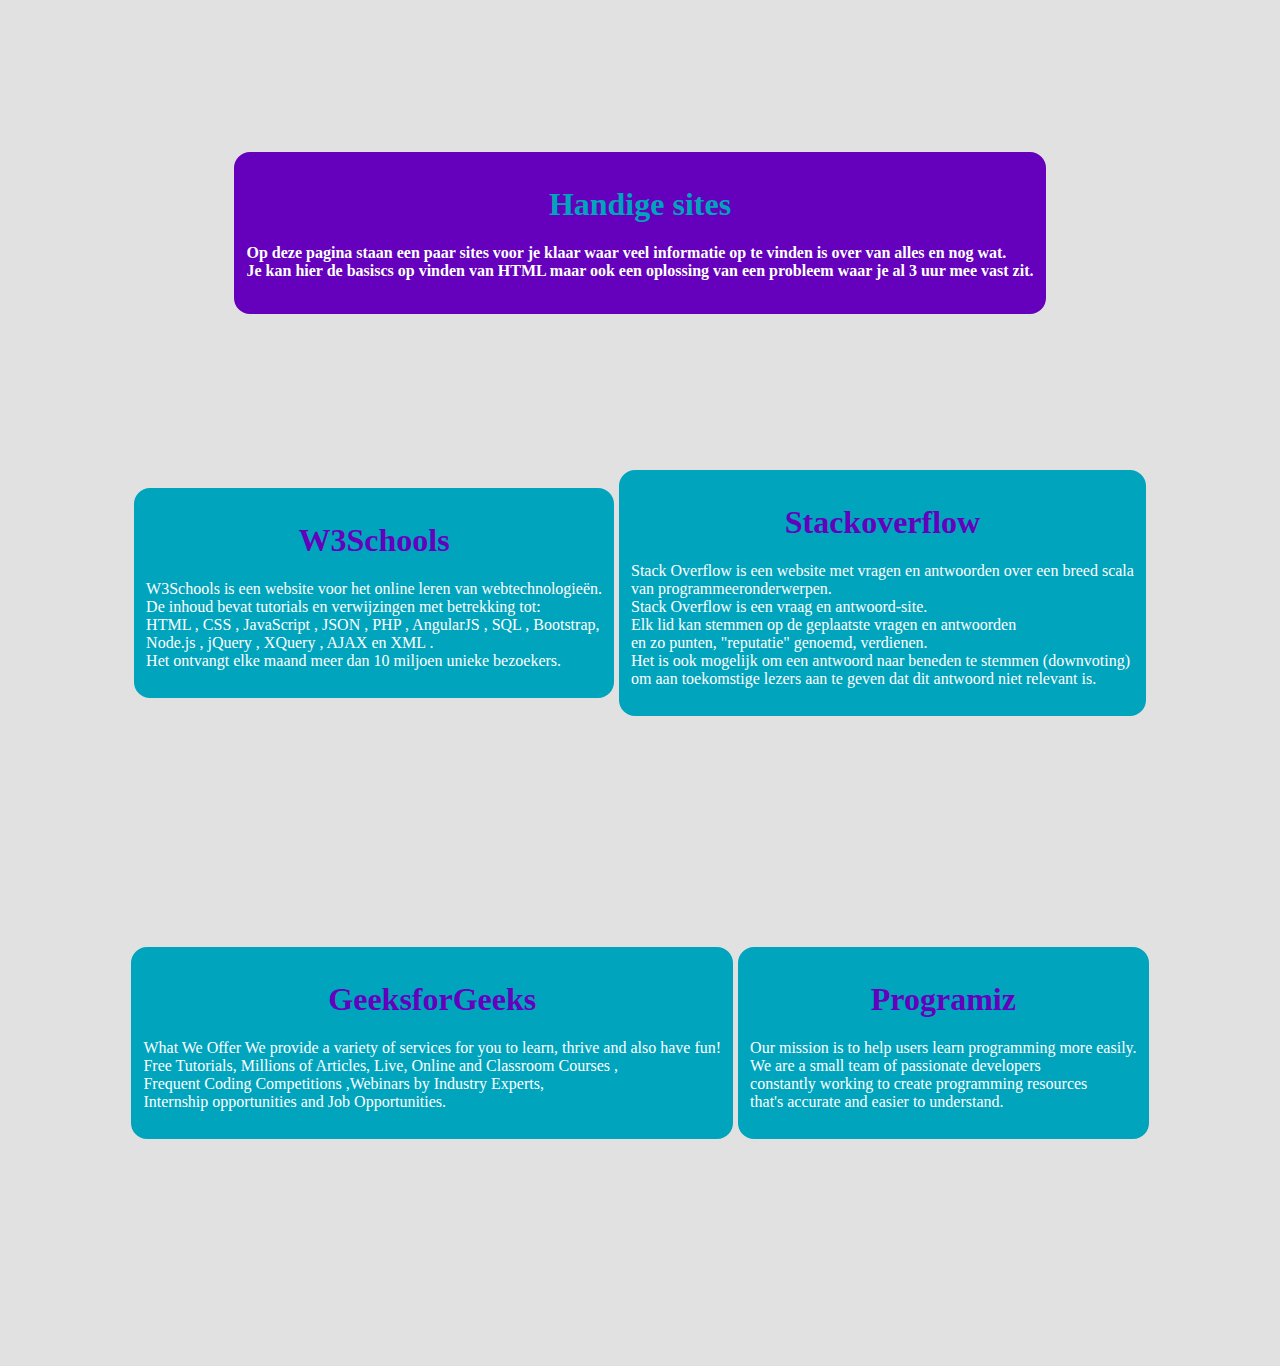
==== index.html @ 5f40011b "handige-website" ====
<!DOCTYPE html>
<html lang="en">
<head>
    <meta charset="UTF-8">
    <meta http-equiv="X-UA-Compatible" content="IE=edge">
    <meta name="viewport" content="width=device-width, initial-scale=1.0">
    <link rel="stylesheet" href="style.css">
    <title>Websites</title>
</head>
<body>
    <div class="main-container">
        <div id="main">
            <h1>Handige sites</h1>
            <h4>Op deze pagina staan een paar sites voor je klaar waar veel informatie op te vinden is over van alles en nog wat.<br>
            Je kan hier de basiscs op vinden van HTML maar ook een oplossing van een probleem waar je al 3 uur mee vast zit.</h4>
        </div>
    </div>
    <div class="first-row">
        <div id="w3schools">
            <h1><a href="https://www.w3schools.com/" target="_blank">W3Schools</a></h1>
            <p>W3Schools is een website voor het online leren van webtechnologieën.<br>
            De inhoud bevat tutorials en verwijzingen met betrekking tot:<br>
            HTML , CSS , JavaScript , JSON , PHP , AngularJS , SQL , Bootstrap,<br>
            Node.js , jQuery , XQuery , AJAX en XML .<br>
            Het ontvangt elke maand meer dan 10 miljoen unieke bezoekers.</p>
        </div>
        <div id="stackoverflow">
            <h1><a href="https://stackoverflow.com/" target="_blank">Stackoverflow</a></h1>
            <p>Stack Overflow is een website met vragen en antwoorden over een breed scala<br>
            van programmeeronderwerpen.<br>

                Stack Overflow is een vraag en antwoord-site.<br>
                Elk lid kan stemmen op de geplaatste vragen en antwoorden<br>
                en zo punten, "reputatie" genoemd, verdienen.<br>
                 Het is ook mogelijk om een antwoord naar beneden te stemmen (downvoting)<br>
                 om aan toekomstige lezers aan te geven dat dit antwoord niet relevant is.
        </div>
    </div>
    <div class="second-row">
        <div id="geeksforgeeks">
            <h1><a href="https://www.geeksforgeeks.org/" target="_blank">GeeksforGeeks</a></h1>
            <p>What We Offer
                We provide a variety of services for you to learn, thrive and also have fun!<br>
                Free Tutorials, Millions of Articles, Live, Online and Classroom Courses ,<br>
                Frequent Coding Competitions ,Webinars by Industry Experts,<br>
                 Internship opportunities and Job Opportunities.</p>
        </div>
        <div id="programiz">
            <h1><a href="https://www.programiz.com/" target="_blank">Programiz</a></h1>
            <p>Our mission is to help users learn programming more easily.<br>
                We are a small team of passionate developers<br>
                 constantly working to create programming resources<br>
                  that's accurate and easier to understand.</p>
        </div>
    </div>
</body>
</html>
---- style.css ----
html {
  background-color: rgb(225, 225, 225);
}
.main-container {
  display: flex;
  height: 50vh;
  justify-content: center;
  align-items: center;
}
.first-row {
  display: flex;
  height: 30vh;
  justify-content: center;
  align-items: center;
}
.second-row {
  display: flex;
  height: 70vh;
  justify-content: center;
  align-items: center;
}
#main {
  background-color: #6500bd;
  color: white;
  border: 2px solid #6500bd;
  padding: 10px;
  border-radius: 1rem;
}
#w3schools {
  background-color: #00a4bd;
  border: 2px solid #00a4bd;
  padding: 10px;
  border-radius: 1rem;
}

#stackoverflow {
  margin-left: 5px;
  background-color: #00a4bd;
  border: 2px solid #00a4bd;
  padding: 10px;
  border-radius: 1rem;
}
#geeksforgeeks {
  background-color: #00a4bd;
  border: 2px solid #00a4bd;
  padding: 10px;
  border-radius: 1rem;
}
#programiz {
  margin-left: 5px;
  background-color: #00a4bd;
  border: 2px solid #00a4bd;
  padding: 10px;
  border-radius: 1rem;
}
h1 {
  display: flex;
  justify-content: center;
  color: #00a4bd;
}
a {
  text-decoration: none;
color: #6500bd;
}
p {
  color: white;
}
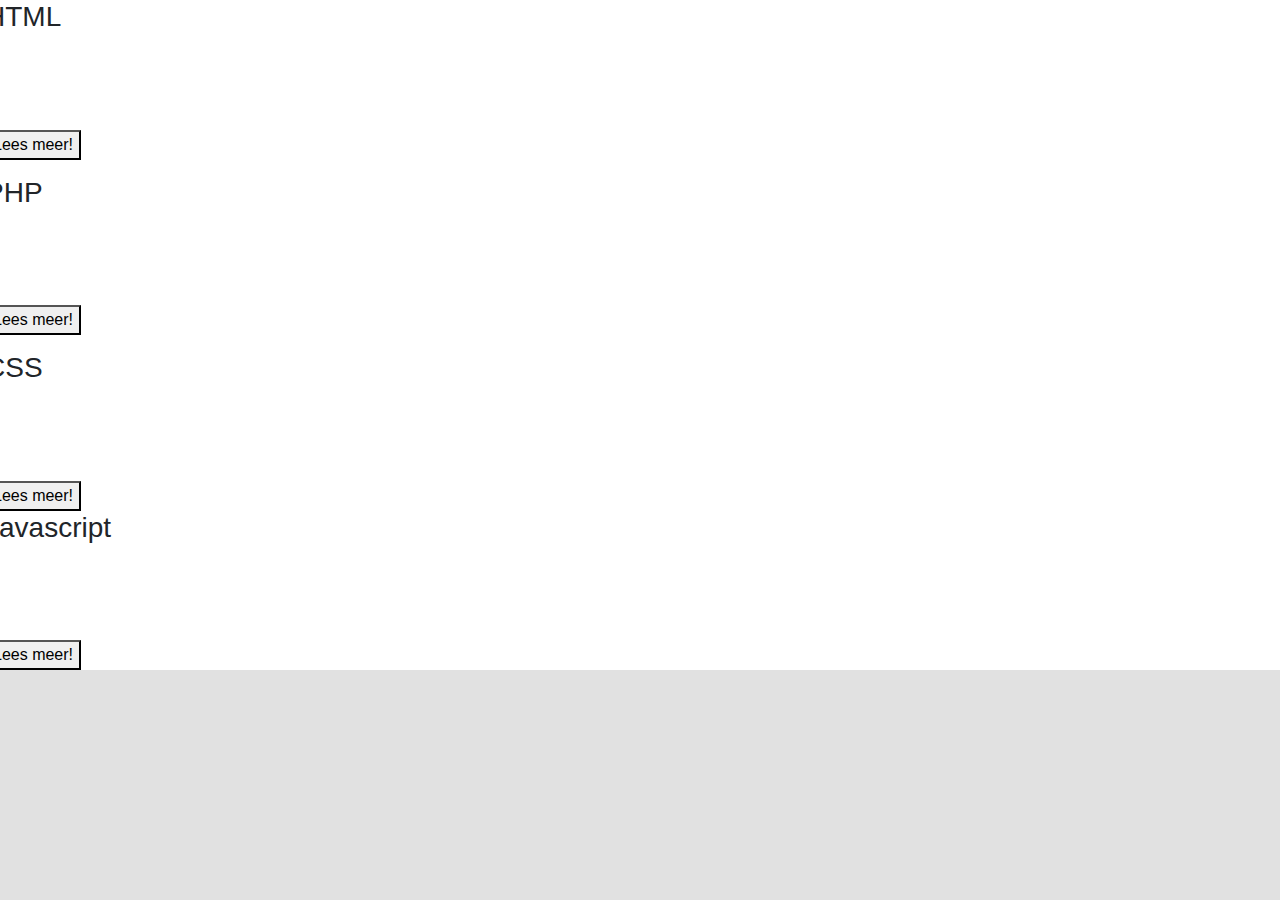
==== commit 2f05708e: "Add files via upload" ====
--- a/index.html
+++ b/index.html
@@ -1,57 +1,62 @@
-<!DOCTYPE html>
-<html lang="en">
-<head>
-    <meta charset="UTF-8">
-    <meta http-equiv="X-UA-Compatible" content="IE=edge">
-    <meta name="viewport" content="width=device-width, initial-scale=1.0">
-    <link rel="stylesheet" href="style.css">
-    <title>Websites</title>
-</head>
-<body>
-    <div class="main-container">
-        <div id="main">
-            <h1>Handige sites</h1>
-            <h4>Op deze pagina staan een paar sites voor je klaar waar veel informatie op te vinden is over van alles en nog wat.<br>
-            Je kan hier de basiscs op vinden van HTML maar ook een oplossing van een probleem waar je al 3 uur mee vast zit.</h4>
-        </div>
-    </div>
-    <div class="first-row">
-        <div id="w3schools">
-            <h1><a href="https://www.w3schools.com/" target="_blank">W3Schools</a></h1>
-            <p>W3Schools is een website voor het online leren van webtechnologieën.<br>
-            De inhoud bevat tutorials en verwijzingen met betrekking tot:<br>
-            HTML , CSS , JavaScript , JSON , PHP , AngularJS , SQL , Bootstrap,<br>
-            Node.js , jQuery , XQuery , AJAX en XML .<br>
-            Het ontvangt elke maand meer dan 10 miljoen unieke bezoekers.</p>
-        </div>
-        <div id="stackoverflow">
-            <h1><a href="https://stackoverflow.com/" target="_blank">Stackoverflow</a></h1>
-            <p>Stack Overflow is een website met vragen en antwoorden over een breed scala<br>
-            van programmeeronderwerpen.<br>
-
-                Stack Overflow is een vraag en antwoord-site.<br>
-                Elk lid kan stemmen op de geplaatste vragen en antwoorden<br>
-                en zo punten, "reputatie" genoemd, verdienen.<br>
-                 Het is ook mogelijk om een antwoord naar beneden te stemmen (downvoting)<br>
-                 om aan toekomstige lezers aan te geven dat dit antwoord niet relevant is.
-        </div>
-    </div>
-    <div class="second-row">
-        <div id="geeksforgeeks">
-            <h1><a href="https://www.geeksforgeeks.org/" target="_blank">GeeksforGeeks</a></h1>
-            <p>What We Offer
-                We provide a variety of services for you to learn, thrive and also have fun!<br>
-                Free Tutorials, Millions of Articles, Live, Online and Classroom Courses ,<br>
-                Frequent Coding Competitions ,Webinars by Industry Experts,<br>
-                 Internship opportunities and Job Opportunities.</p>
-        </div>
-        <div id="programiz">
-            <h1><a href="https://www.programiz.com/" target="_blank">Programiz</a></h1>
-            <p>Our mission is to help users learn programming more easily.<br>
-                We are a small team of passionate developers<br>
-                 constantly working to create programming resources<br>
-                  that's accurate and easier to understand.</p>
-        </div>
-    </div>
-</body>
+<!DOCTYPE html>
+<html lang="en">
+<head>
+    <meta charset="UTF-8">
+    <meta http-equiv="X-UA-Compatible" content="IE=edge">
+    <meta name="viewport" content="width=device-width, initial-scale=1.0">
+    <link rel="stylesheet" href="https://cdn.jsdelivr.net/npm/bootstrap@4.3.1/dist/css/bootstrap.min.css" integrity="sha384-ggOyR0iXCbMQv3Xipma34MD+dH/1fQ784/j6cY/iJTQUOhcWr7x9JvoRxT2MZw1T" crossorigin="anonymous">
+    <link rel="stylesheet" href="style.css">
+    <title>Syntax</title>
+</head>
+<body>
+
+  <div class="row">
+    <div class="column">
+      <div class="card1">
+        <h3>HTML</h3>
+        <p>Lorem ipsum dolor sit amet consectetur adipisicing elit. Culpa iure quo sunt hic aperiam blanditiis maxime, laboriosam voluptatum unde quibusdam eligendi inventore quia nemo optio. Culpa ut voluptates sapiente suscipit? Lorem ipsum dolor sit amet, consectetur adipisicing elit. Nobis ducimus ut perferendis, ipsum aperiam natus alias sunt ipsam omnis dolores ex error quos nesciunt reiciendis voluptatem enim libero, saepe cumque.</p>
+        <button class="button1" onclick="window.location.href='https://www.w3schools.com/html/';">
+        Lees meer! 
+        </button>
+        <p></p>
+      </div>
+    </div>
+  
+    <div class="column">
+      <div class="card2">
+        <h3>PHP</h3>
+        <p>Lorem ipsum dolor sit amet consectetur, adipisicing elit. Deleniti iste, corporis ut dolor minima placeat reprehenderit, repudiandae ducimus expedita nulla aut distinctio deserunt officia obcaecati rem explicabo rerum culpa quae! Lorem ipsum dolor, sit amet consectetur adipisicing elit. Inventore aspernatur asperiores beatae neque sed ipsum minima, amet vero aperiam praesentium minus iusto mollitia odit omnis accusantium?</p>
+        <button class="button2"  onclick="window.location.href='https://www.w3schools.com/html/';">
+          Lees meer! 
+          </button>
+        <p></p>
+      </div>
+    </div>
+    
+    <div class="column">
+      <div class="card3">
+        <h3>CSS</h3>
+        <p>Lorem ipsum dolor sit amet consectetur, adipisicing elit. Magnam, pariatur quam doloremque ex labore dicta nam iste accusamus natus error placeat debitis sunt. Sunt ullam qui placeat fugit quo. Odio. Lorem ipsum dolor sit amet consectetur adipisicing elit. Fugiat, quaerat praesentium similique expedita voluptate consequuntur molestiae corrupti, officiis repellat porro eaque distinctio totam dolor laudantium velit illum optio mollitia laudantium </p>
+        <p></p>
+        <button class="button3" onclick="window.location.href='https://www.w3schools.com/html/';">
+          Lees meer! 
+          </button>
+      </div>
+    </div>
+    
+    <div class="column">
+      <div class="card4">
+        <h3>Javascript</h3>
+        <p>Lorem ipsum dolor, sit amet consectetur adipisicing elit. Doloribus, eligendi magnam! Dolor consectetur quos sed alias unde temporibus expedita maiores praesentium autem, esse, molestias magni, eveniet accusamus modi cupiditate laborum? Lorem ipsum dolor sit amet, consectetur adipisicing elit. Quidem ad necessitatibus quae voluptatibus nulla, odit unde quam aliquid ex debitis doloremque reprehenderit</p>
+        <p></p>
+        <button class="button4" onclick="window.location.href='https://www.w3schools.com/html/';">
+        Lees meer! 
+        </button>
+      </div>
+      
+
+    </div>
+  </div>
+  
+</body>
 </html>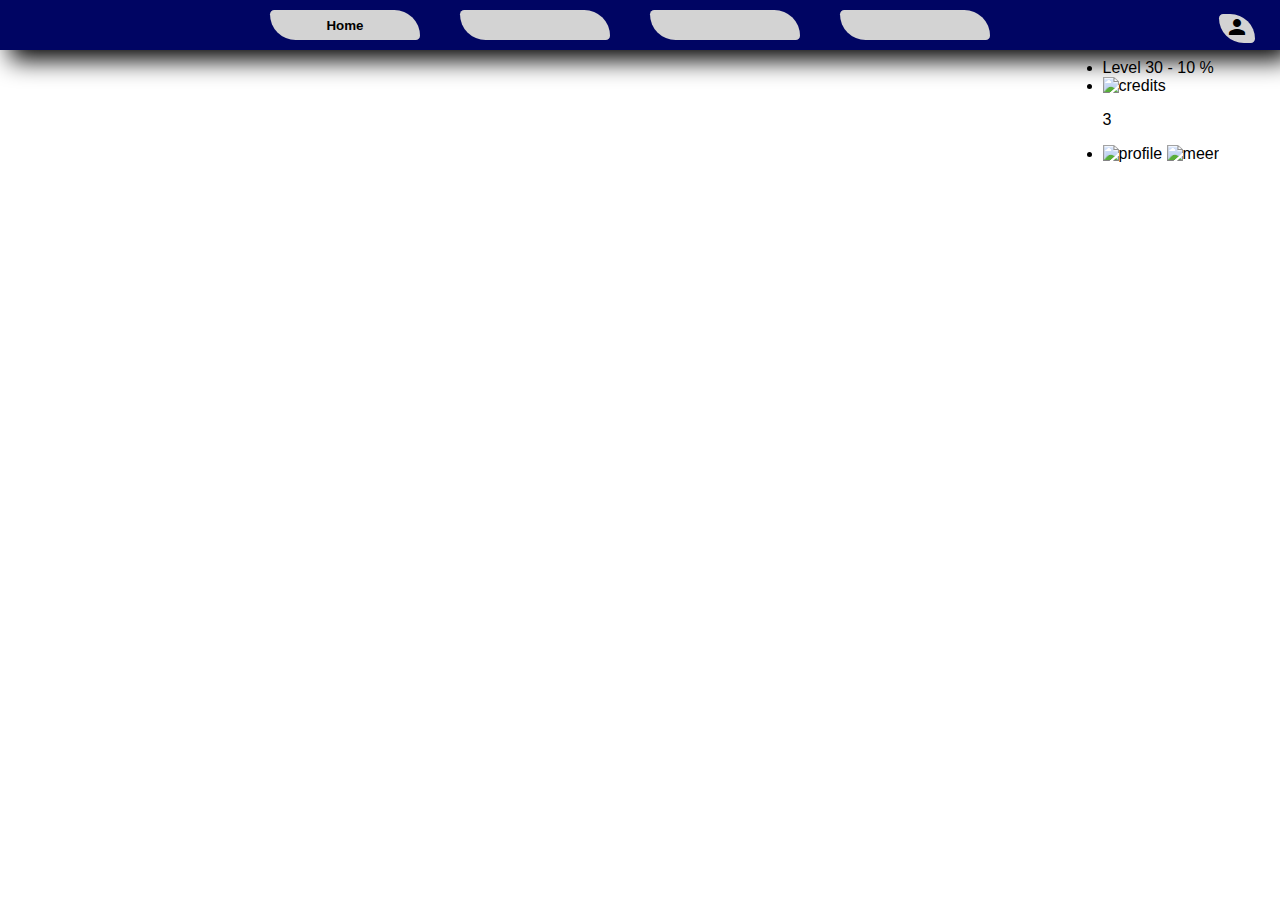
==== commit 4ce06dae: "Add files via upload" ====
--- a/index.html
+++ b/index.html
@@ -1,62 +1,42 @@
-<!DOCTYPE html>
-<html lang="en">
-<head>
-    <meta charset="UTF-8">
-    <meta http-equiv="X-UA-Compatible" content="IE=edge">
-    <meta name="viewport" content="width=device-width, initial-scale=1.0">
-    <link rel="stylesheet" href="https://cdn.jsdelivr.net/npm/bootstrap@4.3.1/dist/css/bootstrap.min.css" integrity="sha384-ggOyR0iXCbMQv3Xipma34MD+dH/1fQ784/j6cY/iJTQUOhcWr7x9JvoRxT2MZw1T" crossorigin="anonymous">
-    <link rel="stylesheet" href="style.css">
-    <title>Syntax</title>
-</head>
-<body>
-
-  <div class="row">
-    <div class="column">
-      <div class="card1">
-        <h3>HTML</h3>
-        <p>Lorem ipsum dolor sit amet consectetur adipisicing elit. Culpa iure quo sunt hic aperiam blanditiis maxime, laboriosam voluptatum unde quibusdam eligendi inventore quia nemo optio. Culpa ut voluptates sapiente suscipit? Lorem ipsum dolor sit amet, consectetur adipisicing elit. Nobis ducimus ut perferendis, ipsum aperiam natus alias sunt ipsam omnis dolores ex error quos nesciunt reiciendis voluptatem enim libero, saepe cumque.</p>
-        <button class="button1" onclick="window.location.href='https://www.w3schools.com/html/';">
-        Lees meer! 
-        </button>
-        <p></p>
-      </div>
-    </div>
-  
-    <div class="column">
-      <div class="card2">
-        <h3>PHP</h3>
-        <p>Lorem ipsum dolor sit amet consectetur, adipisicing elit. Deleniti iste, corporis ut dolor minima placeat reprehenderit, repudiandae ducimus expedita nulla aut distinctio deserunt officia obcaecati rem explicabo rerum culpa quae! Lorem ipsum dolor, sit amet consectetur adipisicing elit. Inventore aspernatur asperiores beatae neque sed ipsum minima, amet vero aperiam praesentium minus iusto mollitia odit omnis accusantium?</p>
-        <button class="button2"  onclick="window.location.href='https://www.w3schools.com/html/';">
-          Lees meer! 
-          </button>
-        <p></p>
-      </div>
-    </div>
-    
-    <div class="column">
-      <div class="card3">
-        <h3>CSS</h3>
-        <p>Lorem ipsum dolor sit amet consectetur, adipisicing elit. Magnam, pariatur quam doloremque ex labore dicta nam iste accusamus natus error placeat debitis sunt. Sunt ullam qui placeat fugit quo. Odio. Lorem ipsum dolor sit amet consectetur adipisicing elit. Fugiat, quaerat praesentium similique expedita voluptate consequuntur molestiae corrupti, officiis repellat porro eaque distinctio totam dolor laudantium velit illum optio mollitia laudantium </p>
-        <p></p>
-        <button class="button3" onclick="window.location.href='https://www.w3schools.com/html/';">
-          Lees meer! 
-          </button>
-      </div>
-    </div>
-    
-    <div class="column">
-      <div class="card4">
-        <h3>Javascript</h3>
-        <p>Lorem ipsum dolor, sit amet consectetur adipisicing elit. Doloribus, eligendi magnam! Dolor consectetur quos sed alias unde temporibus expedita maiores praesentium autem, esse, molestias magni, eveniet accusamus modi cupiditate laborum? Lorem ipsum dolor sit amet, consectetur adipisicing elit. Quidem ad necessitatibus quae voluptatibus nulla, odit unde quam aliquid ex debitis doloremque reprehenderit</p>
-        <p></p>
-        <button class="button4" onclick="window.location.href='https://www.w3schools.com/html/';">
-        Lees meer! 
-        </button>
-      </div>
-      
-
-    </div>
-  </div>
-  
-</body>
+<!DOCTYPE html>
+<html>
+
+<head>
+    <title>Hackers greed</title>
+    <link rel="stylesheet" href="style.css">
+</head>
+
+<body>
+    <link rel="stylesheet" href="https://fonts.googleapis.com/icon?family=Material+Icons">
+
+    <div class="nav-container">
+        <div class="nav-buttons">
+            <div class="nav-button"><button class="nv-btn" onclick="location.href='#'" type="button">Home</button></div>
+            <div class="nav-button"><button class="nv-btn" onclick="location.href='#'" type="button"></button></div>
+            <div class="nav-button"><button class="nv-btn" onclick="location.href='#'" type="button"></button></div>
+            <div class="nav-button"><button class="nv-btn" onclick="location.href='#'" type="button"></button></div>
+        </div>
+        <div class="nav-login">
+            <div class="login"><button class="nv-log" onclick="location.href='#'" type="button"><i class="material-icons">person</i></button>
+            </div>
+        </div>
+        <div class="navbar_rechts">
+            <ul>
+                <li>
+                    <span class="bar"></span>
+                    <span class="exp">Level 30 - 10 %</span>
+                </li>
+                <li>
+                    <img class="credits" src="credits_icon.png" alt="credits">
+                    <p>3</p>
+                </li>
+                <li>
+                    <img class="icon" src="profile.png" alt="profile">
+                    <img class="icon" src="meer_icon.png" alt="meer">
+                </li>
+            </ul>
+        </div>
+
+</body>
+
 </html>--- a/style.css
+++ b/style.css
@@ -1,67 +1,61 @@
-html {
-  background-color: rgb(225, 225, 225);
-}
-.main-container {
-  display: flex;
-  height: 50vh;
-  justify-content: center;
-  align-items: center;
-}
-.first-row {
-  display: flex;
-  height: 30vh;
-  justify-content: center;
-  align-items: center;
-}
-.second-row {
-  display: flex;
-  height: 70vh;
-  justify-content: center;
-  align-items: center;
-}
-#main {
-  background-color: #6500bd;
-  color: white;
-  border: 2px solid #6500bd;
-  padding: 10px;
-  border-radius: 1rem;
-}
-#w3schools {
-  background-color: #00a4bd;
-  border: 2px solid #00a4bd;
-  padding: 10px;
-  border-radius: 1rem;
+* {
+    font-family: Verdana, Geneva, Tahoma, sans-serif;
 }
 
-#stackoverflow {
-  margin-left: 5px;
-  background-color: #00a4bd;
-  border: 2px solid #00a4bd;
-  padding: 10px;
-  border-radius: 1rem;
+body {
+    background-color: rgb(255, 255, 255);
+    margin: 0px;
 }
-#geeksforgeeks {
-  background-color: #00a4bd;
-  border: 2px solid #00a4bd;
-  padding: 10px;
-  border-radius: 1rem;
+
+.nav-container {
+    width: 100%;
+    height: 50px;
+    top: 0px;
+    background-color: #000563;
+    box-shadow: 10px 10px 25px black;
 }
-#programiz {
-  margin-left: 5px;
-  background-color: #00a4bd;
-  border: 2px solid #00a4bd;
-  padding: 10px;
-  border-radius: 1rem;
+
+.nav-buttons {
+    justify-content: center;
+    display: flex;
 }
-h1 {
-  display: flex;
-  justify-content: center;
-  color: #00a4bd;
+
+.nav-button {
+    display: inline-block;
 }
-a {
-  text-decoration: none;
-color: #6500bd;
+
+.nv-btn {
+    background-color: lightgrey;
+    border: transparent;
+    border-radius: 5px 30px;
+    height: 30px;
+    width: 150px;
+    margin-left: 10px;
+    margin-right: 30px;
+    margin-top: 10px;
 }
-p {
-  color: white;
+
+.nv-log {
+    background-color: lightgrey;
+    border: transparent;
+    border-radius: 5px 30px;
+    float: right;
+    margin-right: 25px;
+    transform: translateY(-100%)
 }
+
+.nv-btn,
+.nv-log {
+    font-weight: bold;
+}
+
+.nv-btn:hover,
+.nv-log:hover {
+    background-color: rgb(138, 129, 158);
+    box-shadow: 10px 10px 25px black;
+}
+
+.navbar_rechts {
+    display: flex;
+    justify-content: flex-end;
+}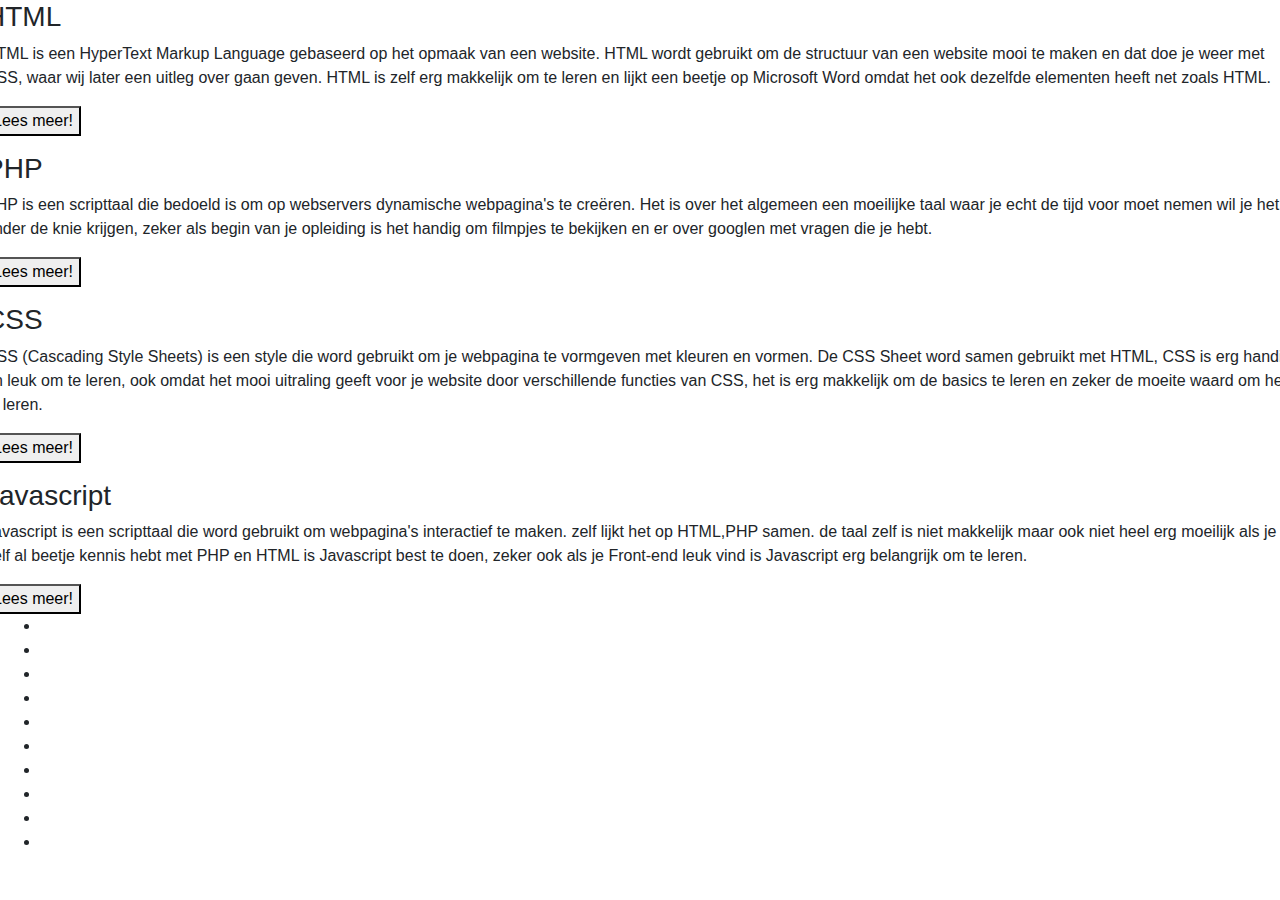
==== commit a5993560: "Update index.html" ====
--- a/index.html
+++ b/index.html
@@ -1,42 +1,72 @@
-<!DOCTYPE html>
-<html>
-
-<head>
-    <title>Hackers greed</title>
-    <link rel="stylesheet" href="style.css">
-</head>
-
-<body>
-    <link rel="stylesheet" href="https://fonts.googleapis.com/icon?family=Material+Icons">
-
-    <div class="nav-container">
-        <div class="nav-buttons">
-            <div class="nav-button"><button class="nv-btn" onclick="location.href='#'" type="button">Home</button></div>
-            <div class="nav-button"><button class="nv-btn" onclick="location.href='#'" type="button"></button></div>
-            <div class="nav-button"><button class="nv-btn" onclick="location.href='#'" type="button"></button></div>
-            <div class="nav-button"><button class="nv-btn" onclick="location.href='#'" type="button"></button></div>
-        </div>
-        <div class="nav-login">
-            <div class="login"><button class="nv-log" onclick="location.href='#'" type="button"><i class="material-icons">person</i></button>
-            </div>
-        </div>
-        <div class="navbar_rechts">
-            <ul>
-                <li>
-                    <span class="bar"></span>
-                    <span class="exp">Level 30 - 10 %</span>
-                </li>
-                <li>
-                    <img class="credits" src="credits_icon.png" alt="credits">
-                    <p>3</p>
-                </li>
-                <li>
-                    <img class="icon" src="profile.png" alt="profile">
-                    <img class="icon" src="meer_icon.png" alt="meer">
-                </li>
-            </ul>
-        </div>
-
-</body>
-
-</html>+<!DOCTYPE html>
+<html lang="en">
+<head>
+    <meta charset="UTF-8">
+    <meta http-equiv="X-UA-Compatible" content="IE=edge">
+    <meta name="viewport" content="width=device-width, initial-scale=1.0">
+    <link rel="stylesheet" href="https://cdn.jsdelivr.net/npm/bootstrap@4.3.1/dist/css/bootstrap.min.css" integrity="sha384-ggOyR0iXCbMQv3Xipma34MD+dH/1fQ784/j6cY/iJTQUOhcWr7x9JvoRxT2MZw1T" crossorigin="anonymous">
+    <link rel="stylesheet" href="style.css">
+    <title>Syntax</title>
+</head>
+<body>
+
+  <div class="row">
+    <div class="column">
+      <div class="card1">
+        <h3>HTML</h3>
+        <p>HTML is een HyperText Markup Language gebaseerd op het opmaak van een website. HTML wordt gebruikt om de structuur van een website mooi te maken en dat doe je weer met CSS, waar wij later een uitleg over gaan geven. HTML is zelf erg makkelijk om te leren en lijkt een beetje op Microsoft Word omdat het ook dezelfde elementen heeft net zoals HTML.</p>
+        <button class="button1" onclick="window.location.href='https://www.w3schools.com/html/';">
+        Lees meer! 
+        </button>
+        <p></p>
+      </div>
+    </div>
+  
+    <div class="column">
+      <div class="card2">
+        <h3>PHP</h3>
+        <p>PHP is een scripttaal die bedoeld is om op webservers dynamische webpagina's te creëren. Het is over het algemeen een moeilijke taal waar je echt de tijd voor moet nemen wil je het onder de knie krijgen, zeker als begin van je opleiding is het handig om filmpjes te bekijken en er over googlen met vragen die je hebt.   </p>
+        <button class="button2" onclick="window.location.href='https://www.w3schools.com/php/';">
+          Lees meer!</button>
+        <p></p>
+      </div>
+    </div>
+    
+    <div class="column">
+      <div class="card3">
+        <h3>CSS</h3>
+        <p>CSS (Cascading Style Sheets) is een style die word gebruikt om je webpagina te vormgeven met kleuren en vormen. De CSS Sheet word samen gebruikt met HTML, CSS is erg handig en leuk om te leren, ook omdat het mooi uitraling geeft voor je website door verschillende functies van CSS, het is erg makkelijk om de basics te leren en zeker de moeite waard om het te leren.</p>
+        <button class="button3" onclick="window.location.href='https://www.w3schools.com/css/';">
+          Lees meer!</button>
+        <p></p>
+      </div>
+    </div>
+    
+    <div class="column">
+      <div class="card4">
+        <h3>Javascript</h3>
+        <p>Javascript is een scripttaal die word gebruikt om webpagina's interactief te maken. zelf lijkt het op HTML,PHP samen. de taal zelf is niet makkelijk maar ook niet heel erg moeilijk als je zelf al beetje kennis hebt met PHP en HTML is Javascript best te doen, zeker ook als je Front-end leuk vind is Javascript erg belangrijk om te leren.</p>
+        <p></p>
+        <button class="button4" onclick="window.location.href='https://www.w3schools.com/js/';">
+        Lees meer!</button>
+      </div>
+      
+    </div>
+  </div>
+   
+    <ul class="circles">
+            <li></li>
+            <li></li>
+            <li></li>
+            <li></li>
+            <li></li>
+            <li></li>
+            <li></li>
+            <li></li>
+            <li></li>
+            <li></li>
+    </ul>
+</div >
+  
+</body>
+</html>
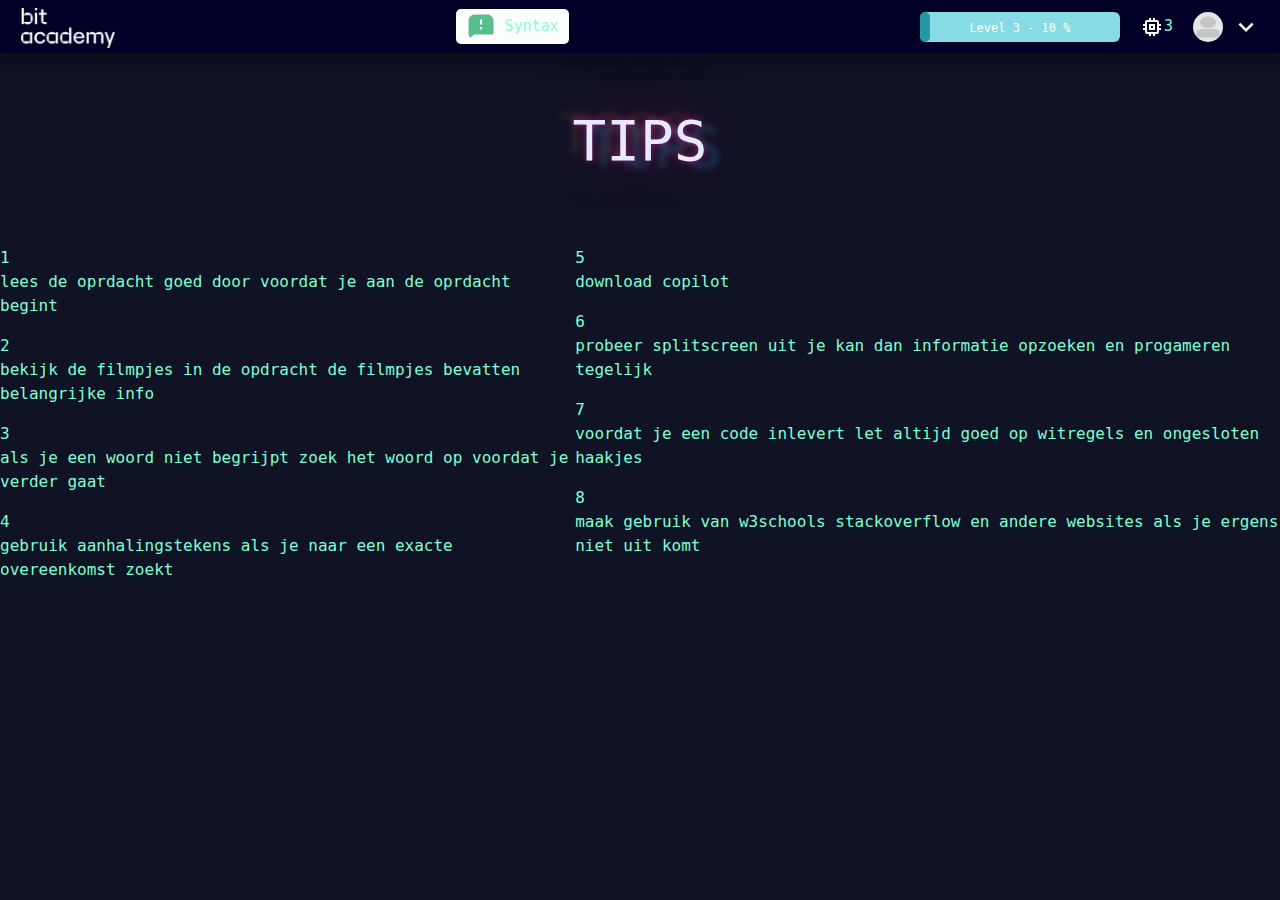
==== commit 2b419cb7: "Add files via upload" ====
--- a/index.html
+++ b/index.html
@@ -1,72 +1,91 @@
-<!DOCTYPE html>
-<html lang="en">
-<head>
-    <meta charset="UTF-8">
-    <meta http-equiv="X-UA-Compatible" content="IE=edge">
-    <meta name="viewport" content="width=device-width, initial-scale=1.0">
-    <link rel="stylesheet" href="https://cdn.jsdelivr.net/npm/bootstrap@4.3.1/dist/css/bootstrap.min.css" integrity="sha384-ggOyR0iXCbMQv3Xipma34MD+dH/1fQ784/j6cY/iJTQUOhcWr7x9JvoRxT2MZw1T" crossorigin="anonymous">
-    <link rel="stylesheet" href="style.css">
-    <title>Syntax</title>
-</head>
-<body>
-
-  <div class="row">
-    <div class="column">
-      <div class="card1">
-        <h3>HTML</h3>
-        <p>HTML is een HyperText Markup Language gebaseerd op het opmaak van een website. HTML wordt gebruikt om de structuur van een website mooi te maken en dat doe je weer met CSS, waar wij later een uitleg over gaan geven. HTML is zelf erg makkelijk om te leren en lijkt een beetje op Microsoft Word omdat het ook dezelfde elementen heeft net zoals HTML.</p>
-        <button class="button1" onclick="window.location.href='https://www.w3schools.com/html/';">
-        Lees meer! 
-        </button>
-        <p></p>
-      </div>
-    </div>
-  
-    <div class="column">
-      <div class="card2">
-        <h3>PHP</h3>
-        <p>PHP is een scripttaal die bedoeld is om op webservers dynamische webpagina's te creëren. Het is over het algemeen een moeilijke taal waar je echt de tijd voor moet nemen wil je het onder de knie krijgen, zeker als begin van je opleiding is het handig om filmpjes te bekijken en er over googlen met vragen die je hebt.   </p>
-        <button class="button2" onclick="window.location.href='https://www.w3schools.com/php/';">
-          Lees meer!</button>
-        <p></p>
-      </div>
-    </div>
-    
-    <div class="column">
-      <div class="card3">
-        <h3>CSS</h3>
-        <p>CSS (Cascading Style Sheets) is een style die word gebruikt om je webpagina te vormgeven met kleuren en vormen. De CSS Sheet word samen gebruikt met HTML, CSS is erg handig en leuk om te leren, ook omdat het mooi uitraling geeft voor je website door verschillende functies van CSS, het is erg makkelijk om de basics te leren en zeker de moeite waard om het te leren.</p>
-        <button class="button3" onclick="window.location.href='https://www.w3schools.com/css/';">
-          Lees meer!</button>
-        <p></p>
-      </div>
-    </div>
-    
-    <div class="column">
-      <div class="card4">
-        <h3>Javascript</h3>
-        <p>Javascript is een scripttaal die word gebruikt om webpagina's interactief te maken. zelf lijkt het op HTML,PHP samen. de taal zelf is niet makkelijk maar ook niet heel erg moeilijk als je zelf al beetje kennis hebt met PHP en HTML is Javascript best te doen, zeker ook als je Front-end leuk vind is Javascript erg belangrijk om te leren.</p>
-        <p></p>
-        <button class="button4" onclick="window.location.href='https://www.w3schools.com/js/';">
-        Lees meer!</button>
-      </div>
-      
-    </div>
-  </div>
-   
-    <ul class="circles">
-            <li></li>
-            <li></li>
-            <li></li>
-            <li></li>
-            <li></li>
-            <li></li>
-            <li></li>
-            <li></li>
-            <li></li>
-            <li></li>
-    </ul>
-</div >
-  
-</body>
-</html>
+<!DOCTYPE html>
+
+<html lang="en">
+
+<head>
+    <meta charset="UTF-8">
+    <meta http-equiv="X-UA-Compatible" content="IE=edge">
+    <meta name="viewport" content="width=device-width, initial-scale=1.0">
+    <title>Tips</title>
+    <link rel="stylesheet" href="style.css">
+</head>
+
+<body>
+
+    <link rel="stylesheet" href="https://fonts.googleapis.com/icon?family=Material+Icons">
+
+    <div class="headercontainer shadow">
+        <div class="headerlogo">
+            <a href="#">
+                <img class="Logo" src="logo_white.png" alt="logo">
+            </a>
+        </div>
+
+        <div class="navbar_midden">
+            <ul>
+
+                <li class="feedback">
+                    <img class="icon" src="feedback_icon.png" alt="feedback">
+                    <p>Syntax</p>
+                </li>
+
+            </ul>
+        </div>
+
+        <div class="navbar_rechts">
+            <ul>
+                <li>
+                    <span class="bar"></span>
+                    <span class="exp">Level 3 - 10 %</span>
+                </li>
+                <li>
+                    <img class="credits" src="credits_icon.png" alt="credits">
+                    <p>3</p>
+                </li>
+                <li>
+                    <img class="icon" src="profile.png" alt="profile">
+                    <img class="icon" src="meer_icon.png" alt="meer">
+                </li>
+            </ul>
+        </div>
+
+    </div>
+
+
+
+
+
+    <div class="tips">
+        <h2>TIPS</h2>
+    </div>
+    <div class="container">
+
+        <div class="eerste">
+            <P>1<br>lees de oprdacht goed door voordat je aan de oprdacht begint </P>
+            <P>2<br>bekijk de filmpjes in de opdracht de filmpjes bevatten belangrijke info</P>
+            <P>3<br>als je een woord niet begrijpt zoek het woord op voordat je verder gaat</P>
+            <P>4<br>gebruik aanhalingstekens als je naar een exacte overeenkomst zoekt</P>
+
+        </div>
+
+        <div class="tweede">
+            <P>5<br>download copilot</P>
+            <P>6<br>probeer splitscreen uit je kan dan informatie opzoeken en progameren tegelijk</P>
+            <P>7<br>voordat je een code inlevert let altijd goed op witregels en ongesloten haakjes</P>
+            <P>8<br>maak gebruik van w3schools stackoverflow en andere websites als je ergens niet uit komt</P>
+
+        </div>
+
+
+
+
+
+
+
+
+
+    </div>
+
+</body>
+
+</html>--- a/style.css
+++ b/style.css
@@ -1,61 +1,122 @@
-* {
-    font-family: Verdana, Geneva, Tahoma, sans-serif;
-}
-
-body {
-    background-color: rgb(255, 255, 255);
-    margin: 0px;
-}
-
-.nav-container {
-    width: 100%;
-    height: 50px;
-    top: 0px;
-    background-color: #000563;
-    box-shadow: 10px 10px 25px black;
-}
-
-.nav-buttons {
-    justify-content: center;
-    display: flex;
-}
-
-.nav-button {
-    display: inline-block;
-}
-
-.nv-btn {
-    background-color: lightgrey;
-    border: transparent;
-    border-radius: 5px 30px;
-    height: 30px;
-    width: 150px;
-    margin-left: 10px;
-    margin-right: 30px;
-    margin-top: 10px;
-}
-
-.nv-log {
-    background-color: lightgrey;
-    border: transparent;
-    border-radius: 5px 30px;
-    float: right;
-    margin-right: 25px;
-    transform: translateY(-100%)
-}
-
-.nv-btn,
-.nv-log {
-    font-weight: bold;
-}
-
-.nv-btn:hover,
-.nv-log:hover {
-    background-color: rgb(138, 129, 158);
-    box-shadow: 10px 10px 25px black;
-}
-
-.navbar_rechts {
-    display: flex;
-    justify-content: flex-end;
-}+    body {
+        margin: 0;
+        font: 100% / 1.5 Inconsolata, monospace;
+        color: hsl(230, 100%, 95%);
+        background-color: hsl(230, 40%, 10%);
+    }
+    
+    h2 {
+        font-size: 3.5rem;
+        font-weight: 300;
+        text-shadow: 0 0 1em hsla(320, 100%, 50%, 0.5), 0 0 0.125em hsla(320, 100%, 60%, 0.5), -0.25em -0.125em 0.125em hsla(40, 100%, 60%, 0.125), 0.25em 0.125em 0.125em hsla(200, 100%, 60%, 0.25);
+    }
+    
+    .tips {
+        display: flex;
+        justify-content: center;
+    }
+    
+    p {
+        color: aquamarine;
+    }
+    
+    .headercontainer {
+        background-color: rgb(1, 1, 39);
+        color: white;
+        display: flex;
+        height: 51px;
+        flex-direction: row;
+        justify-content: space-between;
+        flex-grow: 5;
+    }
+    
+    .Logo {
+        height: 40px;
+        margin: 2px 0 2px 10px;
+        padding: 5px 10px;
+    }
+    
+    .navbar_midden {
+        display: flex;
+        justify-content: center;
+        align-items: center;
+        flex-direction: row;
+    }
+    
+    .icon {
+        width: 30px;
+        height: 30px;
+        margin-right: 8px;
+        border-radius: 50%;
+    }
+    
+    .credits {
+        width: 24px;
+        height: 24px;
+    }
+    
+    ul {
+        display: flex;
+        list-style: none;
+        flex-direction: row;
+    }
+    
+    li {
+        display: flex;
+        margin-right: 10px;
+        margin-left: 10px;
+        font-size: 15px;
+        flex-direction: row;
+        justify-content: center;
+        align-items: center;
+        line-height: 5px;
+    }
+    
+    .feedback {
+        border-style: solid;
+        border: none;
+        background-color: white;
+        border-radius: 5px;
+        color: #8CD1B4;
+        border-width: 120px;
+        padding: 0px 10px;
+    }
+    
+    .bar {
+        background-color: #2497a5;
+        display: flex;
+        border-style: hidden;
+        border-radius: 10px;
+        width: 10px;
+        height: 30px;
+        position: relative;
+        left: 10px;
+    }
+    
+    .exp {
+        border-style: hidden;
+        border-radius: 6px;
+        width: 200px;
+        display: flex;
+        background-color: #87dbe5;
+        line-height: 2rem;
+        height: 30px;
+        display: flex;
+        justify-content: center;
+        font-size: 12px;
+    }
+    
+    .navbar_rechts {
+        display: flex;
+        justify-content: flex-end;
+    }
+    
+    .shadow {
+        border: 1px solid rgba(0, 0, 0, 0.075);
+        box-shadow: 0 10px 16px 0 rgba(0, 0, 0, 0.2), 0 6px 20px 0 rgba(0, 0, 0, 0.19);
+    }
+    
+    .container {
+        display: flex;
+        justify-content: space-evenly
+    }